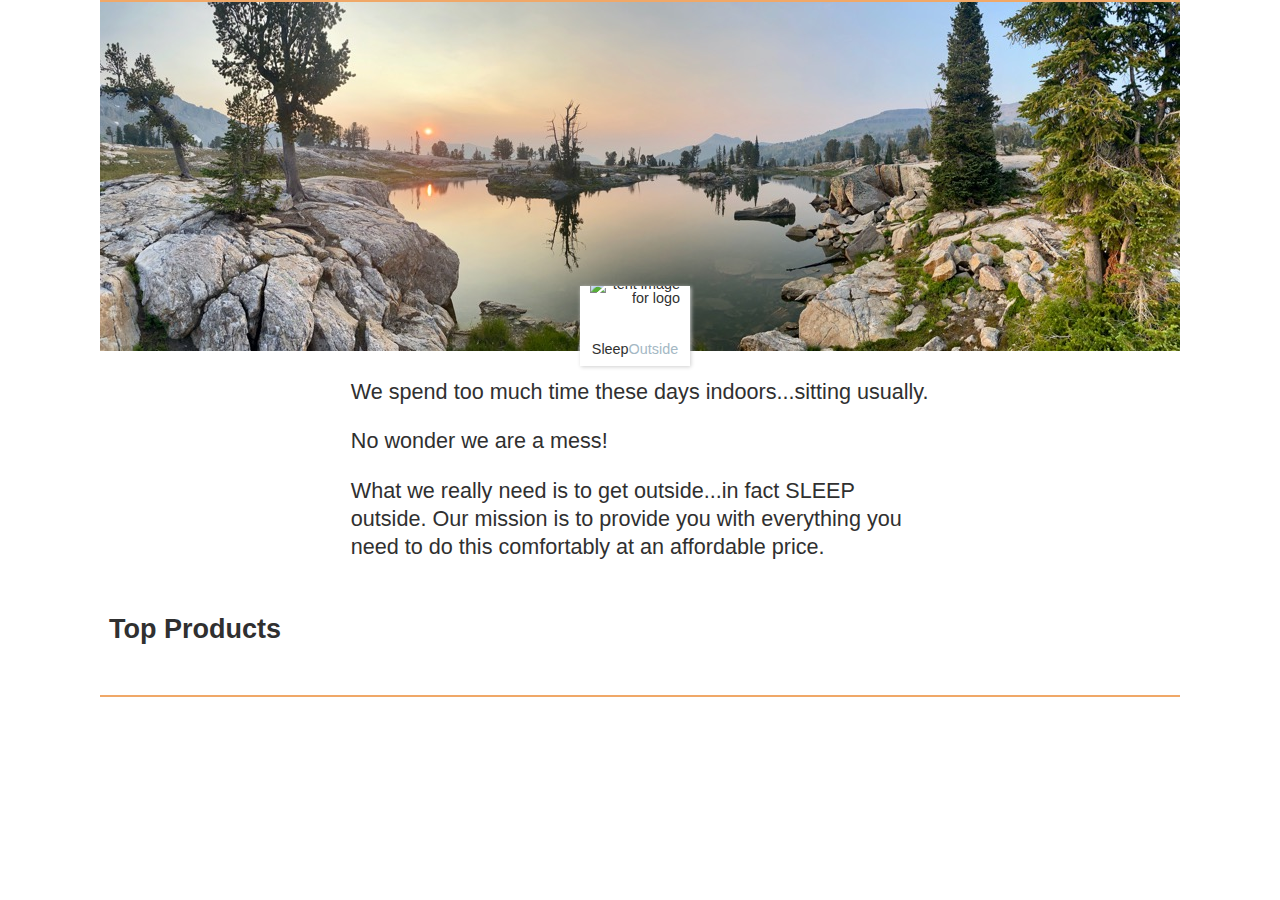
==== src/index.html @ 54a69d91 "week 4 individual" ====
<!DOCTYPE html>
<html lang="en">
  <head>
    <meta charset="UTF-8" />
    <meta name="viewport" content="width=device-width, initial-scale=1.0" />
    <title>Sleep Outside | Home</title>
    <link rel="stylesheet" href="css/style.css" />
    <!-- HTML to build a product card -->
    <template id="product-card-template">
      <li class="product-card">
        <a href="product_pages/product-details.html?product=">
          <img src="" alt="Image of " />
          <h3 class="card__brand"></h3>
          <h2 class="card__name"></h2>
          <p class="product-card__price">$</p></a
        >
      </li>
    </template>
    <script src="js/main.js" type="module"></script>
  </head>
  <body>
    <header class="divider" id="main-header"></header>
    <main class="divider">
      <div class="hero">
        <img
          src="/images/banner-sm.jpg"
          srcset="images/banner-sm.jpg 500w, images/banner.jpg"
          alt="image of a high mountain lake"
        />
        <div class="logo logo--square">
          <img src="/images/noun_Tent_2517.svg" alt="tent image for logo" />
          <div>Sleep<span class="highlight">Outside</span></div>
        </div>
      </div>
      <section class="mission">
        <p>We spend too much time these days indoors...sitting usually.</p>
        <p>No wonder we are a mess!</p>
        <p>
          What we really need is to get outside...in fact SLEEP outside. Our
          mission is to provide you with everything you need to do this
          comfortably at an affordable price.
        </p>
      </section>
      <section class="products">
        <h2>Top Products</h2>
        <ul class="product-list">
          <!-- products will go here -->
        </ul>
      </section>
    </main>
    <footer id="main-footer"></footer>
  </body>
</html>
---- src/css/style.css ----
:root {
  --font-body: Arial, Helvetica, sans-serif;
  --font-headline: Haettenschweiler, "Arial Narrow Bold", sans-serif;
  /* colors */
  --primary-color: #f0a868;
  --secondary-color: #525b0f;
  --tertiary-color: #a4b8c4;
  --light-grey: #d0d0d0;
  --dark-grey: #303030;

  /* sizes */
  --font-base: 18px;
  --small-font: 0.8em;
  --large-font: 1.2em;
}
* {
  box-sizing: border-box;
}
body {
  margin: 0;
  font-family: var(--font-body);
  font-size: var(--font-base);
  color: var(--dark-grey);
}
img {
  max-width: 100%;
}
header {
  display: flex;
  justify-content: space-between;
  padding: 0 10px;
}
.logo {
  line-height: 60px;
  width: 245px;
  overflow: hidden;
  display: flex;
  font-size: 30px;
  text-align: right;
  font-family: var(--font-headline);
}
.logo img {
  width: 60px;
  height: 60px;
}
.logo a {
  text-decoration: none;
  color: var(--font-body);
}
.hero {
  position: relative;
}
.hero .logo {
  position: absolute;
  left: calc(50% - 60px);
  bottom: -10px;
  background-color: white;
}
.logo--square {
  font-size: var(--small-font);
  width: 110px;
  height: 80px;

  flex-direction: column;
  align-items: flex-end;
  box-shadow: 1px 1px 4px var(--light-grey);
  justify-content: center;
  align-items: center;
  line-height: 1;
}
.logo--square img {
  width: 90px;
  height: 90px;
  margin-top: -1.3em;
}
.logo--square > div {
  margin-top: -1.7em;
}
/* utility classes */
.highlight {
  color: var(--tertiary-color);
}

button {
  padding: 0.5em 2em;
  background-color: var(--secondary-color);
  color: white;
  margin: auto;
  display: block;
  border: 0;
  font-size: var(--large-font);
}
.divider {
  border-bottom: 2px solid var(--primary-color);
}
/* End utility classes */

/* Cart icon styles */
.cart {
  padding-top: 1em;
  position: relative;
  text-align: center;
}

.cart svg {
  width: 25px;
}
.cart:hover svg {
  fill: gray;
}

/* End cart icon styles */

.mission {
  padding: 0 0.5em;
  /* margin: 0.5em 0; */
  line-height: 1.3;
  max-width: 600px;
  margin: auto;
}
.products {
  padding: 0.5em;
}
.product-list {
  display: flex;
  flex-flow: row wrap;
  justify-content: space-between;
  list-style-type: none;
  padding: 0;
}
.product-list a {
  text-decoration: none;
  color: var(--dark-grey);
}
/* Styles for product lists */
.product-card {
  flex: 1 1 45%;
  margin: 0.25em;
  padding: 0.5em;
  border: 1px solid var(--light-grey);
  max-width: 250px;
}
.product-card h2,
.product-card h3,
.product-card p {
  margin: 0.5em 0;
}

.card__brand {
  font-size: var(--small-font);
}

.card__name {
  font-size: 1em;
}
/* End product list card */

.product-detail {
  padding: 1em;
  max-width: 500px;
  margin: auto;
}

.product-detail img {
  width: 100%;
}

/* Start cart list card styles */
.cart-card {
  display: grid;
  grid-template-columns: 25% auto 15%;
  font-size: var(--small-font);
  /* max-height: 120px; */
  align-items: center;
}

.cart-card__image {
  grid-row: 1/3;
  grid-column: 1;
}
.cart-card p {
  margin-top: 0;
}
.cart-card .card__name {
  grid-row: 1;
  grid-column: 2;
}

.cart-card__color {
  grid-row: 2;
  grid-column: 2;
}

.cart-card__quantity {
  grid-row: 1;
  grid-column: 3;
}

.cart-card__price {
  grid-row: 2;
  grid-column: 3;
}

@media screen and (min-width: 500px) {
  body {
    max-width: 1080px;
    margin: auto;
  }
  .mission {
    font-size: 1.2em;
  }
  .cart-card {
    font-size: inherit;
    grid-template-columns: 150px auto 15%;
  }
}

footer {
  font-size: var(--small-font);
  padding: 1em;
}
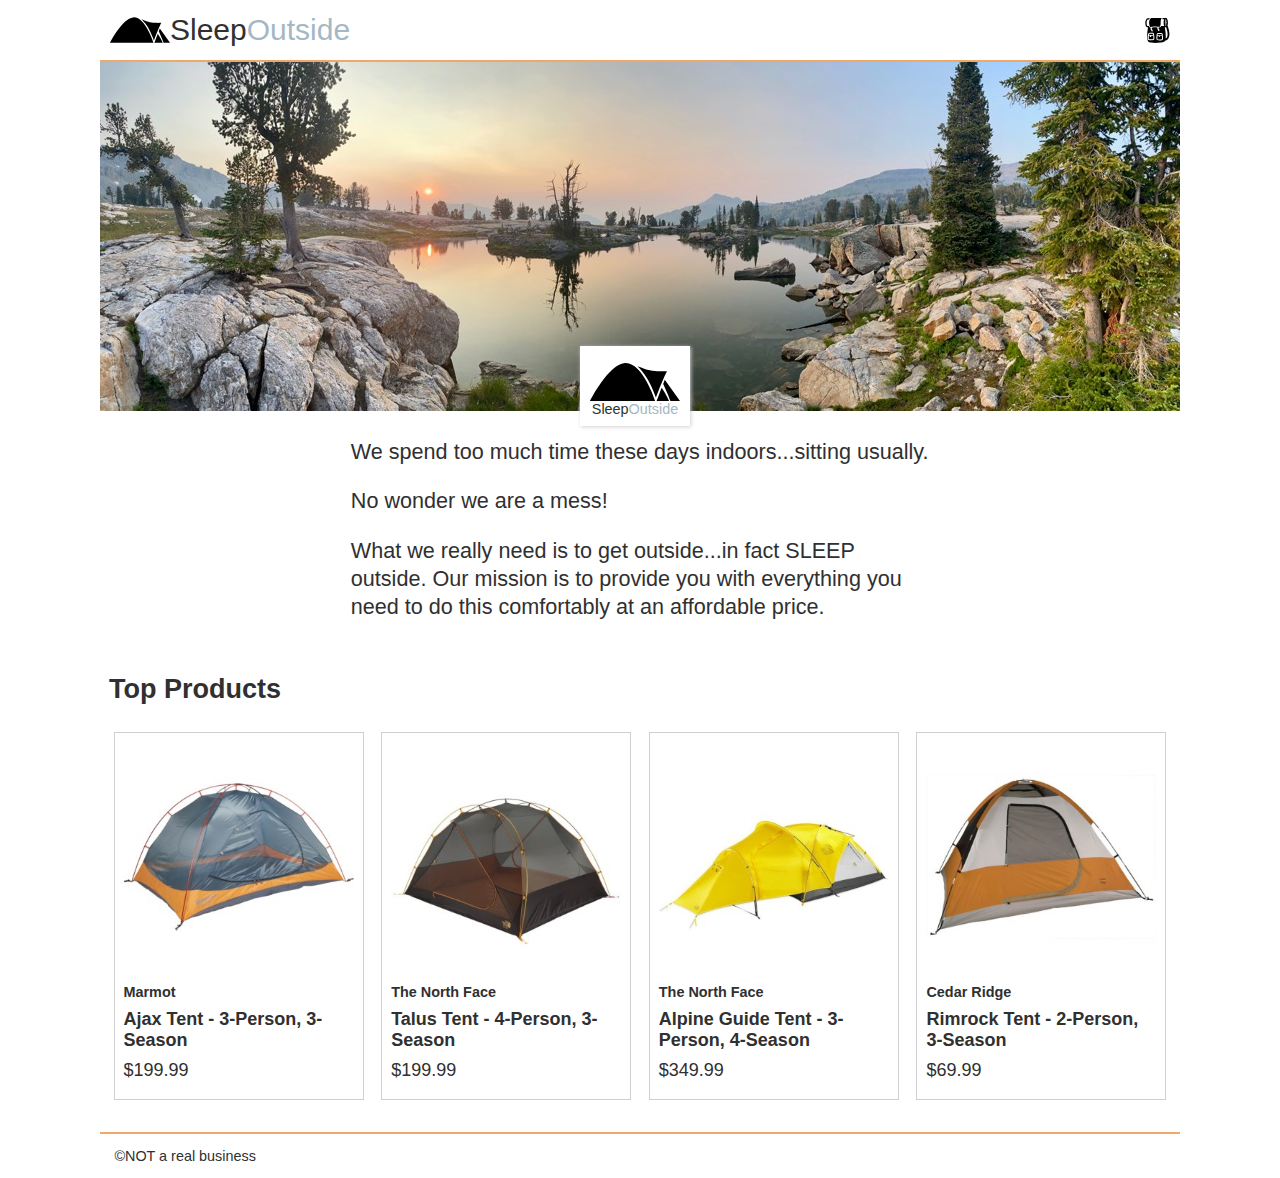
==== commit 5b60ddb0: "Completed individual activity 4" ====
--- a/src/index.html
+++ b/src/index.html
@@ -5,30 +5,19 @@
     <meta name="viewport" content="width=device-width, initial-scale=1.0" />
     <title>Sleep Outside | Home</title>
     <link rel="stylesheet" href="css/style.css" />
-    <!-- HTML to build a product card -->
-    <template id="product-card-template">
-      <li class="product-card">
-        <a href="product_pages/product-details.html?product=">
-          <img src="" alt="Image of " />
-          <h3 class="card__brand"></h3>
-          <h2 class="card__name"></h2>
-          <p class="product-card__price">$</p></a
-        >
-      </li>
-    </template>
-    <script src="js/main.js" type="module"></script>
   </head>
   <body>
-    <header class="divider" id="main-header"></header>
+    <header class="divider" id="main-header">
+    </header>
     <main class="divider">
       <div class="hero">
         <img
-          src="/images/banner-sm.jpg"
+          src="images/banner-sm.jpg"
           srcset="images/banner-sm.jpg 500w, images/banner.jpg"
           alt="image of a high mountain lake"
         />
         <div class="logo logo--square">
-          <img src="/images/noun_Tent_2517.svg" alt="tent image for logo" />
+          <img src="images/noun_Tent_2517.svg" alt="tent image for logo">
           <div>Sleep<span class="highlight">Outside</span></div>
         </div>
       </div>
@@ -44,10 +33,55 @@
       <section class="products">
         <h2>Top Products</h2>
         <ul class="product-list">
-          <!-- products will go here -->
+          <li class="product-card">
+            <a href="product_pages/marmot-ajax-3.html">
+            <img
+              src="images/tents/marmot-ajax-tent-3-person-3-season-in-pale-pumpkin-terracotta~p~880rr_01~320.jpg"
+              alt="Marmot Ajax tent"
+            />
+            <h3 class="card__brand">Marmot</h3>
+            <h2 class="card__name">Ajax Tent - 3-Person, 3-Season</h2>
+            <p class="product-card__price">$199.99</p></a>
+          </li>
+          <li class="product-card">
+            <a href="product_pages/northface-talus-4.html">
+            <img
+              src="images/tents/the-north-face-talus-tent-4-person-3-season-in-golden-oak-saffron-yellow~p~985rf_01~320.jpg"
+              alt="Talus Tent - 4-Person, 3-Season"
+            />
+            <h3 class="card__brand">The North Face</h3>
+            <h2 class="card__name">Talus Tent - 4-Person, 3-Season</h2>
+            <p class="product-card__price">$199.99</p></a>
+            </li>
+          </li>
+          <li class="product-card">
+            <a href="product_pages/northface-alpine-3.html">
+            <img
+              src="images/tents/the-north-face-alpine-guide-tent-3-person-4-season-in-canary-yellow-high-rise-grey~p~985pr_01~320.jpg"
+              alt="Alpine Guide Tent - 3-Person, 4-Season"
+            />
+            <h3 class="card__brand">The North Face</h3>
+            <h2 class="card__name">
+              Alpine Guide Tent - 3-Person, 4-Season
+            </h2>
+            <p class="product-card__price">$349.99</p></a>
+          </li>
+          <li class="product-card">
+            <a href="product_pages/cedar-ridge-rimrock-2.html">
+            <img
+              src="images/tents/cedar-ridge-rimrock-tent-2-person-3-season-in-rust-clay~p~344yj_01~320.jpg"
+              alt="Rimrock Tent - 2-Person, 3-Season"
+            />
+            <h3 class="card__brand">Cedar Ridge</h3>
+            <h2 class="card__name">
+              Rimrock Tent - 2-Person, 3-Season
+            </h2>
+            <p class="product-card__price">$69.99</p></a>
+          </li>
         </ul>
       </section>
     </main>
     <footer id="main-footer"></footer>
+    <script src="js/main.js" type="module"></script>
   </body>
 </html>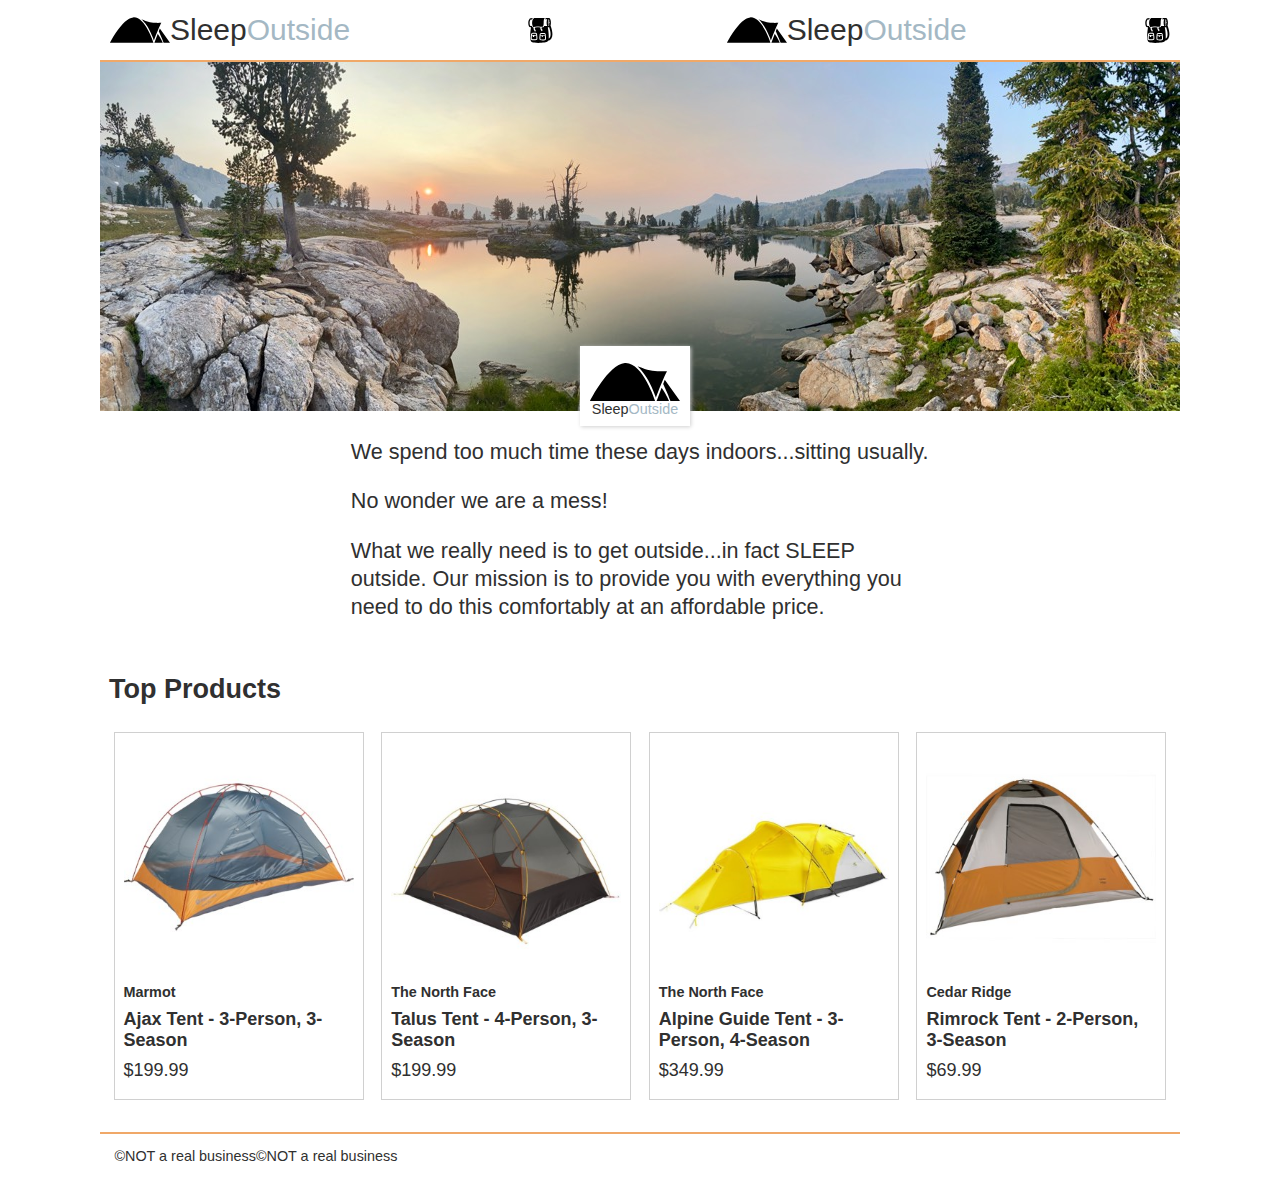
==== commit 57b26582: "changes: new directories plus dynamic header and footer by Rawin Olivera" ====
--- a/src/index.html
+++ b/src/index.html
@@ -5,9 +5,42 @@
     <meta name="viewport" content="width=device-width, initial-scale=1.0" />
     <title>Sleep Outside | Home</title>
     <link rel="stylesheet" href="css/style.css" />
+    <template id="product-card-template">
+      <li class="product-card">
+        <a href="product_pages/product-datails.html?product=">
+        <img 
+        src="" 
+        alt="Image of "
+        />
+        <h3 class="card__brand"></h3>
+        <h2 class="card__name"></h2>
+        <p class="product-card__price">$</p></a>
+      </li>
+    </template>
+    <script src="./js/main.js" type="module"></script>
   </head>
   <body>
     <header class="divider" id="main-header">
+      <div class="logo">
+        <img src="images/noun_Tent_2517.svg" alt="tent image for logo">
+        <a href="index.html"> Sleep<span class="highlight">Outside</span></a>
+      </div>
+      <div class="cart">
+        <a href="cart.html">
+          
+          <svg xmlns="http://www.w3.org/2000/svg" viewBox="0 0 100 100">
+            <path d="M18.9 32.6c1.1 2.4 2.5 3.3 5.4 3.3 1.6 0 3.6-0.3 5.9-0.6 3.2-0.5 6.9-1 11.2-1 2.1 0 4.3 0.1 6.4 0.3 2.1 0.1 4.2 0.3 6.1 0.3 3.2 0 5.2-0.4 5.9-1.2 2.7-2.7 2.8-8.8 2.9-14.6 0.1-6.7 0.2-14.5 4.6-18.7 -0.5 0-1 0-1.6 0 -14.2 0-37.5 0-41.1 0C15.6 6.2 14.9 23.6 18.9 32.6z"/>
+              <path d="M90.1 29.7c1-3.3 1.5-7.3 1.5-11.2 0-9-2.7-18.8-8.6-18.8 -0.1 0-0.2 0-0.3 0L77.8-0.1c-0.3 0.2-0.8 0.3-1.1 0.4 0 0 0 0 0 0 -0.2 0-0.3 0-0.4 0 -4.5 0.1-7 1.8-8.4 4.9l8.9-0.1c-1.6 3.6-2.4 8.7-2.4 13.5 0 4.9 0.8 9.9 2.5 13.6l-12.3 0c-0.2 0.4-0.4 0.8-0.6 1.2 -0.2 0.4-0.4 0.7-0.6 1.1 -0.1 0.1-0.1 0.2-0.2 0.3 -0.3 0.4-0.5 0.7-0.9 1.1 0 0 0 0 0 0 0 0-0.1 0.1-0.1 0.1 -0.1 0.1-0.2 0.2-0.4 0.3 -0.2 0.1-0.4 0.3-0.6 0.4 0 0 0 0 0 0 -0.4 0.2-0.9 0.4-1.4 0.6 -1.3 0.4-2.9 0.6-4.9 0.7 -0.5 1.5-1.1 4.1 0 5.5l3.1 3.9 0 0.8c0 2.8-2.3 4.8-2.8 5.2l-3-3.8c0.3-0.2 0.5-0.5 0.7-0.8l-1.8-2.3c-2.2-2.7-1.8-6.3-1.2-8.7 -0.7 0-1.4-0.1-2-0.1 -2.1-0.1-4.3-0.3-6.2-0.3 -4.1 0-7.7 0.5-10.8 1 -1 0.2-2 0.3-3 0.4 -0.5 1.5-1.2 4.4-0.1 5.9l3.1 4 0 0.8c0 2.8-2.3 4.8-2.8 5.2l-3.1-3.8c0.3-0.2 0.6-0.6 0.7-0.9l-1.8-2.4c-2.1-2.8-1.8-6.3-1.2-8.7 -1.6-0.2-2.9-0.8-4-1.7h0c-0.8-0.6-1.4-1.4-2-2.4 -0.1-0.1-0.2-0.3-0.2-0.5 -0.1-0.2-0.2-0.4-0.3-0.6 -0.3-0.6-0.5-1.2-0.7-1.8l-5.6 0c-1-0.3-3.5-4.8-3.5-13.2 0-8.1 3.7-13.1 4.9-13.2L16.4 5.6c0.9-1.9 2-3.7 3.4-5.2L11.2 0.5c-5.4 0-10.1 8.6-10.1 18.4 0 8.9 2.7 18.4 8.6 18.4h2.4c-1.8 10.7-6.6 43 0.4 56.5 0.7 1.4 4.3 3.4 12.2 4.6 20.2 3.1 49.8-0.5 54.6-5.3 0.7-0.7 1.3-1.7 1.8-2.9 2-0.3 8.2-1.7 12.4-8.4C100.1 71.5 98.9 53.9 90.1 29.7zM35.6 87.1c-2.6 2-10.5 2.1-12.1 2.1 0 0 0 0 0 0 -3.9 0-9-0.4-10.8-2.3 -2.6-2.7-1.5-13-0.6-19.1 -0.1-1.9 0-5.8 2.2-7.2 1.9-1.2 8.7-1.3 11.6-1.3 6.4 0 7.4 0.6 7.8 0.9 3 1.8 3.1 5.6 2.6 7.8C37.7 75.5 38.6 84.8 35.6 87.1zM70.1 87.5c-2.6 2-10.5 2.1-12.1 2.1 0 0 0 0 0 0 -3.9 0-9-0.4-10.8-2.3 -2.6-2.7-1.5-13-0.6-19.1 -0.1-1.9 0-5.8 2.2-7.2 1.9-1.2 8.7-1.3 11.6-1.3 6.4 0 7.4 0.6 7.8 0.9 3 1.8 3.1 5.6 2.6 7.8C72.2 76 73.1 85.3 70.1 87.5zM85.9 12.3c-0.6-1.3-1.3-2.2-1.9-2.5 -0.5-0.3-1-0.3-1.4 0 -1.7 1.1-3.2 12.2-0.6 17.9 0.4 0.9 0.9 1.1 1.3 1.1 0.1 0 0.2 0 0.3 0 1.8-0.5 2.1-6.2 1.7-8.6l-1.6 0.2c0.3 2.2 0 5.1-0.4 6.3 -2.1-5.3-0.8-14.1 0.1-15.5 0.8 0.6 2.2 3.5 3.1 8 -0.1 7.9-2.4 12.3-3.4 12.8 -1-0.5-3.4-5.2-3.4-13.5 0-8.3 2.4-13 3.4-13.5C83.7 5.4 85.1 7.9 85.9 12.3zM87.3 77.7c-1.4 2.3-3.1 3.6-4.6 4.3 1.2-12.2-1-31-3.5-44.7h3.3c0.1 0 0.3 0 0.4 0 0.6 0 1.2-0.1 1.8-0.4C92.8 60.7 90.7 72.2 87.3 77.7z"/>
+              <path d="M24.7 71v5h-5.2v-5.4c-1.4-0.3-2.7-0.6-3.7-0.9 -0.9 6.8-1.1 13.3-0.3 14.5 0.4 0.3 2.9 1.1 8 1.1h0c5 0 8.8-0.7 9.7-1.3 0.8-1.3 0.6-7.7-0.4-14.4C30.7 70.1 27.5 70.8 24.7 71z"/>
+              <path d="M58.8 68.9c2.9-0.1 6.4-0.9 8.3-1.4 0.1-0.8 0.3-2.8-0.7-3.5 -0.5-0.2-2.5-0.4-5.9-0.4 -4.9 0-8.6 0.4-9.5 0.7 -0.3 0.5-0.5 1.9-0.5 3.3C52.5 68.1 56 69 58.8 68.9z"/>
+              <path d="M24.3 68.4c2.9-0.1 6.4-0.9 8.3-1.4 0.1-0.8 0.3-2.8-0.7-3.5 -0.5-0.2-2.5-0.4-5.9-0.4 -4.9 0-8.6 0.4-9.5 0.7 -0.3 0.5-0.5 1.9-0.5 3.3C18 67.7 21.5 68.6 24.3 68.4z"/>
+              <path d="M60.1 71.4v3.3h-5.2v-3.4c-1.7-0.3-3.3-0.7-4.6-1 -0.9 6.8-1.1 13.3-0.3 14.5 0.4 0.3 2.9 1.1 8 1.1h0c5 0 8.8-0.7 9.7-1.3 0.8-1.3 0.6-7.7-0.4-14.4C65.5 70.5 62.7 71.1 60.1 71.4z"/>
+        
+            <!-- <text x="0" y="115" fill="#000000" font-size="5px" font-weight="bold" font-family="'Helvetica Neue', Helvetica, Arial-Unicode, Arial, Sans-serif">Created by Natalia Woodroffe</text>
+            <text x="0" y="120" fill="#000000" font-size="5px" font-weight="bold" font-family="'Helvetica Neue', Helvetica, Arial-Unicode, Arial, Sans-serif">from the Noun Project</text> -->
+          </svg>
+        </a>
+      </div>
     </header>
     <main class="divider">
       <div class="hero">
@@ -81,7 +114,6 @@
         </ul>
       </section>
     </main>
-    <footer id="main-footer"></footer>
-    <script src="js/main.js" type="module"></script>
+    <footer id="main-footer">&copy;NOT a real business</footer>
   </body>
 </html>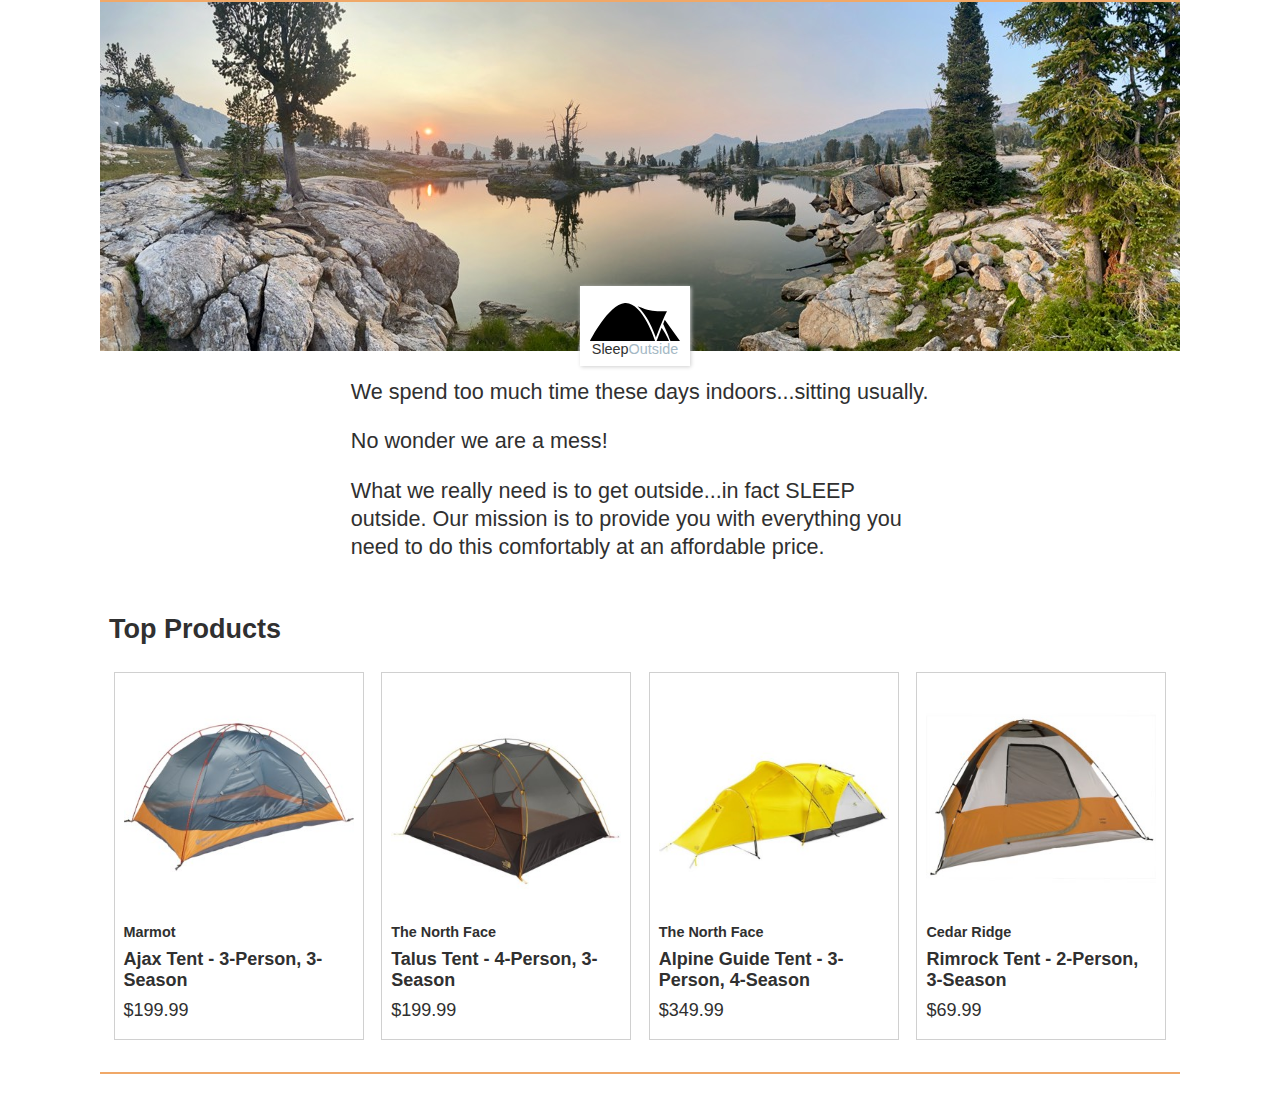
==== commit a4016df5: "fixing my individual assingment by Rawin Olivera" ====
--- a/src/index.html
+++ b/src/index.html
@@ -20,28 +20,7 @@
     <script src="./js/main.js" type="module"></script>
   </head>
   <body>
-    <header class="divider" id="main-header">
-      <div class="logo">
-        <img src="images/noun_Tent_2517.svg" alt="tent image for logo">
-        <a href="index.html"> Sleep<span class="highlight">Outside</span></a>
-      </div>
-      <div class="cart">
-        <a href="cart.html">
-          
-          <svg xmlns="http://www.w3.org/2000/svg" viewBox="0 0 100 100">
-            <path d="M18.9 32.6c1.1 2.4 2.5 3.3 5.4 3.3 1.6 0 3.6-0.3 5.9-0.6 3.2-0.5 6.9-1 11.2-1 2.1 0 4.3 0.1 6.4 0.3 2.1 0.1 4.2 0.3 6.1 0.3 3.2 0 5.2-0.4 5.9-1.2 2.7-2.7 2.8-8.8 2.9-14.6 0.1-6.7 0.2-14.5 4.6-18.7 -0.5 0-1 0-1.6 0 -14.2 0-37.5 0-41.1 0C15.6 6.2 14.9 23.6 18.9 32.6z"/>
-              <path d="M90.1 29.7c1-3.3 1.5-7.3 1.5-11.2 0-9-2.7-18.8-8.6-18.8 -0.1 0-0.2 0-0.3 0L77.8-0.1c-0.3 0.2-0.8 0.3-1.1 0.4 0 0 0 0 0 0 -0.2 0-0.3 0-0.4 0 -4.5 0.1-7 1.8-8.4 4.9l8.9-0.1c-1.6 3.6-2.4 8.7-2.4 13.5 0 4.9 0.8 9.9 2.5 13.6l-12.3 0c-0.2 0.4-0.4 0.8-0.6 1.2 -0.2 0.4-0.4 0.7-0.6 1.1 -0.1 0.1-0.1 0.2-0.2 0.3 -0.3 0.4-0.5 0.7-0.9 1.1 0 0 0 0 0 0 0 0-0.1 0.1-0.1 0.1 -0.1 0.1-0.2 0.2-0.4 0.3 -0.2 0.1-0.4 0.3-0.6 0.4 0 0 0 0 0 0 -0.4 0.2-0.9 0.4-1.4 0.6 -1.3 0.4-2.9 0.6-4.9 0.7 -0.5 1.5-1.1 4.1 0 5.5l3.1 3.9 0 0.8c0 2.8-2.3 4.8-2.8 5.2l-3-3.8c0.3-0.2 0.5-0.5 0.7-0.8l-1.8-2.3c-2.2-2.7-1.8-6.3-1.2-8.7 -0.7 0-1.4-0.1-2-0.1 -2.1-0.1-4.3-0.3-6.2-0.3 -4.1 0-7.7 0.5-10.8 1 -1 0.2-2 0.3-3 0.4 -0.5 1.5-1.2 4.4-0.1 5.9l3.1 4 0 0.8c0 2.8-2.3 4.8-2.8 5.2l-3.1-3.8c0.3-0.2 0.6-0.6 0.7-0.9l-1.8-2.4c-2.1-2.8-1.8-6.3-1.2-8.7 -1.6-0.2-2.9-0.8-4-1.7h0c-0.8-0.6-1.4-1.4-2-2.4 -0.1-0.1-0.2-0.3-0.2-0.5 -0.1-0.2-0.2-0.4-0.3-0.6 -0.3-0.6-0.5-1.2-0.7-1.8l-5.6 0c-1-0.3-3.5-4.8-3.5-13.2 0-8.1 3.7-13.1 4.9-13.2L16.4 5.6c0.9-1.9 2-3.7 3.4-5.2L11.2 0.5c-5.4 0-10.1 8.6-10.1 18.4 0 8.9 2.7 18.4 8.6 18.4h2.4c-1.8 10.7-6.6 43 0.4 56.5 0.7 1.4 4.3 3.4 12.2 4.6 20.2 3.1 49.8-0.5 54.6-5.3 0.7-0.7 1.3-1.7 1.8-2.9 2-0.3 8.2-1.7 12.4-8.4C100.1 71.5 98.9 53.9 90.1 29.7zM35.6 87.1c-2.6 2-10.5 2.1-12.1 2.1 0 0 0 0 0 0 -3.9 0-9-0.4-10.8-2.3 -2.6-2.7-1.5-13-0.6-19.1 -0.1-1.9 0-5.8 2.2-7.2 1.9-1.2 8.7-1.3 11.6-1.3 6.4 0 7.4 0.6 7.8 0.9 3 1.8 3.1 5.6 2.6 7.8C37.7 75.5 38.6 84.8 35.6 87.1zM70.1 87.5c-2.6 2-10.5 2.1-12.1 2.1 0 0 0 0 0 0 -3.9 0-9-0.4-10.8-2.3 -2.6-2.7-1.5-13-0.6-19.1 -0.1-1.9 0-5.8 2.2-7.2 1.9-1.2 8.7-1.3 11.6-1.3 6.4 0 7.4 0.6 7.8 0.9 3 1.8 3.1 5.6 2.6 7.8C72.2 76 73.1 85.3 70.1 87.5zM85.9 12.3c-0.6-1.3-1.3-2.2-1.9-2.5 -0.5-0.3-1-0.3-1.4 0 -1.7 1.1-3.2 12.2-0.6 17.9 0.4 0.9 0.9 1.1 1.3 1.1 0.1 0 0.2 0 0.3 0 1.8-0.5 2.1-6.2 1.7-8.6l-1.6 0.2c0.3 2.2 0 5.1-0.4 6.3 -2.1-5.3-0.8-14.1 0.1-15.5 0.8 0.6 2.2 3.5 3.1 8 -0.1 7.9-2.4 12.3-3.4 12.8 -1-0.5-3.4-5.2-3.4-13.5 0-8.3 2.4-13 3.4-13.5C83.7 5.4 85.1 7.9 85.9 12.3zM87.3 77.7c-1.4 2.3-3.1 3.6-4.6 4.3 1.2-12.2-1-31-3.5-44.7h3.3c0.1 0 0.3 0 0.4 0 0.6 0 1.2-0.1 1.8-0.4C92.8 60.7 90.7 72.2 87.3 77.7z"/>
-              <path d="M24.7 71v5h-5.2v-5.4c-1.4-0.3-2.7-0.6-3.7-0.9 -0.9 6.8-1.1 13.3-0.3 14.5 0.4 0.3 2.9 1.1 8 1.1h0c5 0 8.8-0.7 9.7-1.3 0.8-1.3 0.6-7.7-0.4-14.4C30.7 70.1 27.5 70.8 24.7 71z"/>
-              <path d="M58.8 68.9c2.9-0.1 6.4-0.9 8.3-1.4 0.1-0.8 0.3-2.8-0.7-3.5 -0.5-0.2-2.5-0.4-5.9-0.4 -4.9 0-8.6 0.4-9.5 0.7 -0.3 0.5-0.5 1.9-0.5 3.3C52.5 68.1 56 69 58.8 68.9z"/>
-              <path d="M24.3 68.4c2.9-0.1 6.4-0.9 8.3-1.4 0.1-0.8 0.3-2.8-0.7-3.5 -0.5-0.2-2.5-0.4-5.9-0.4 -4.9 0-8.6 0.4-9.5 0.7 -0.3 0.5-0.5 1.9-0.5 3.3C18 67.7 21.5 68.6 24.3 68.4z"/>
-              <path d="M60.1 71.4v3.3h-5.2v-3.4c-1.7-0.3-3.3-0.7-4.6-1 -0.9 6.8-1.1 13.3-0.3 14.5 0.4 0.3 2.9 1.1 8 1.1h0c5 0 8.8-0.7 9.7-1.3 0.8-1.3 0.6-7.7-0.4-14.4C65.5 70.5 62.7 71.1 60.1 71.4z"/>
-        
-            <!-- <text x="0" y="115" fill="#000000" font-size="5px" font-weight="bold" font-family="'Helvetica Neue', Helvetica, Arial-Unicode, Arial, Sans-serif">Created by Natalia Woodroffe</text>
-            <text x="0" y="120" fill="#000000" font-size="5px" font-weight="bold" font-family="'Helvetica Neue', Helvetica, Arial-Unicode, Arial, Sans-serif">from the Noun Project</text> -->
-          </svg>
-        </a>
-      </div>
-    </header>
+    <header class="divider" id="main-header"></header>
     <main class="divider">
       <div class="hero">
         <img
@@ -114,6 +93,6 @@
         </ul>
       </section>
     </main>
-    <footer id="main-footer">&copy;NOT a real business</footer>
+    <footer id="main-footer"></footer>
   </body>
 </html>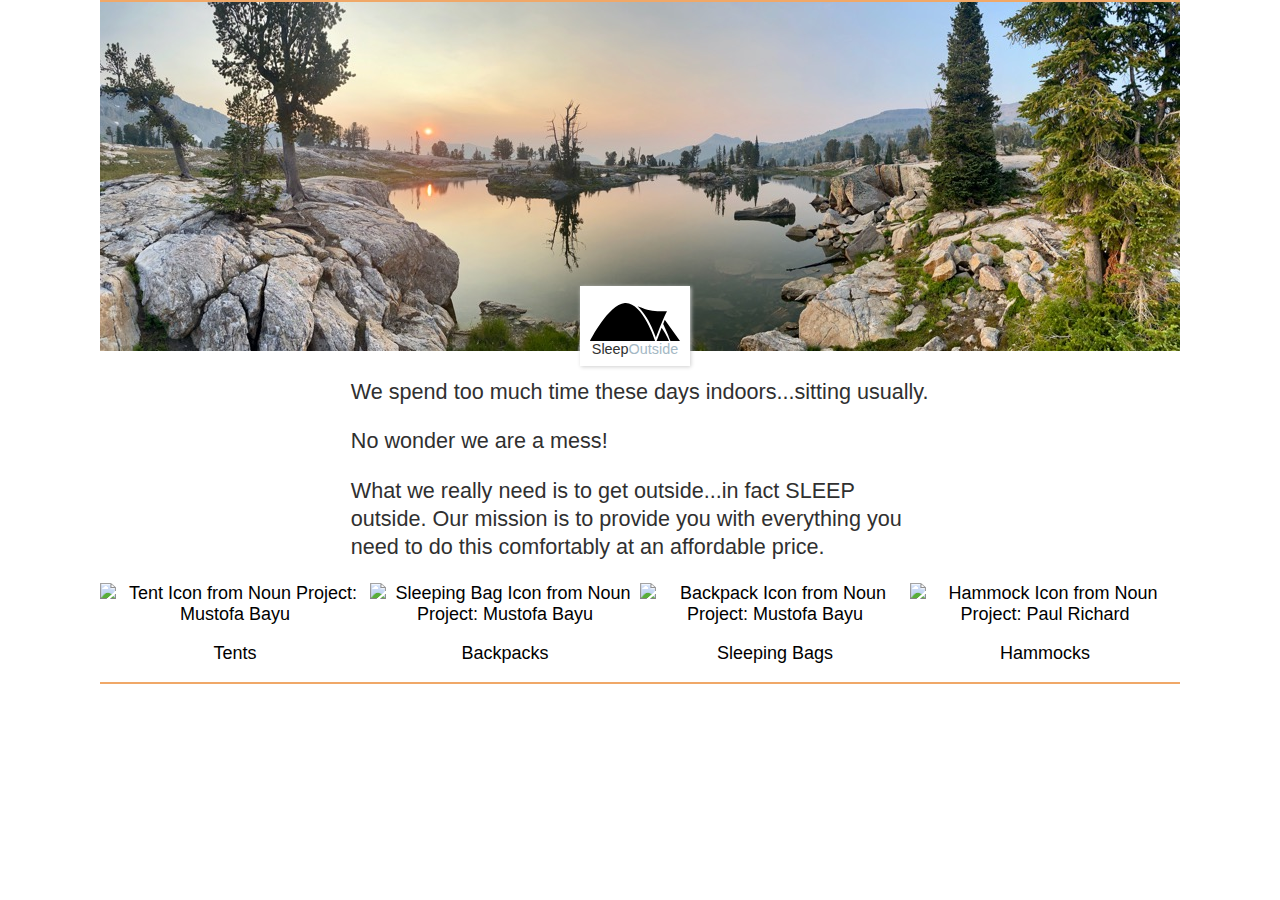
==== commit a1020c3d: "team week 05" ====
--- a/src/index.html
+++ b/src/index.html
@@ -5,22 +5,10 @@
     <meta name="viewport" content="width=device-width, initial-scale=1.0" />
     <title>Sleep Outside | Home</title>
     <link rel="stylesheet" href="css/style.css" />
-    <template id="product-card-template">
-      <li class="product-card">
-        <a href="product_pages/product-datails.html?product=">
-        <img 
-        src="" 
-        alt="Image of "
-        />
-        <h3 class="card__brand"></h3>
-        <h2 class="card__name"></h2>
-        <p class="product-card__price">$</p></a>
-      </li>
-    </template>
-    <script src="./js/main.js" type="module"></script>
   </head>
   <body>
-    <header class="divider" id="main-header"></header>
+    <header class="divider" id="main-header">
+    </header>
     <main class="divider">
       <div class="hero">
         <img
@@ -42,57 +30,34 @@
           comfortably at an affordable price.
         </p>
       </section>
-      <section class="products">
-        <h2>Top Products</h2>
-        <ul class="product-list">
-          <li class="product-card">
-            <a href="product_pages/marmot-ajax-3.html">
-            <img
-              src="images/tents/marmot-ajax-tent-3-person-3-season-in-pale-pumpkin-terracotta~p~880rr_01~320.jpg"
-              alt="Marmot Ajax tent"
-            />
-            <h3 class="card__brand">Marmot</h3>
-            <h2 class="card__name">Ajax Tent - 3-Person, 3-Season</h2>
-            <p class="product-card__price">$199.99</p></a>
-          </li>
-          <li class="product-card">
-            <a href="product_pages/northface-talus-4.html">
-            <img
-              src="images/tents/the-north-face-talus-tent-4-person-3-season-in-golden-oak-saffron-yellow~p~985rf_01~320.jpg"
-              alt="Talus Tent - 4-Person, 3-Season"
-            />
-            <h3 class="card__brand">The North Face</h3>
-            <h2 class="card__name">Talus Tent - 4-Person, 3-Season</h2>
-            <p class="product-card__price">$199.99</p></a>
-            </li>
-          </li>
-          <li class="product-card">
-            <a href="product_pages/northface-alpine-3.html">
-            <img
-              src="images/tents/the-north-face-alpine-guide-tent-3-person-4-season-in-canary-yellow-high-rise-grey~p~985pr_01~320.jpg"
-              alt="Alpine Guide Tent - 3-Person, 4-Season"
-            />
-            <h3 class="card__brand">The North Face</h3>
-            <h2 class="card__name">
-              Alpine Guide Tent - 3-Person, 4-Season
-            </h2>
-            <p class="product-card__price">$349.99</p></a>
-          </li>
-          <li class="product-card">
-            <a href="product_pages/cedar-ridge-rimrock-2.html">
-            <img
-              src="images/tents/cedar-ridge-rimrock-tent-2-person-3-season-in-rust-clay~p~344yj_01~320.jpg"
-              alt="Rimrock Tent - 2-Person, 3-Season"
-            />
-            <h3 class="card__brand">Cedar Ridge</h3>
-            <h2 class="card__name">
-              Rimrock Tent - 2-Person, 3-Season
-            </h2>
-            <p class="product-card__price">$69.99</p></a>
-          </li>
-        </ul>
+      <section class="item-category">
+        <div class="item-links">
+          <a href="product-listing/index.html?category=tents">
+            <img src="https://byui-cit.github.io/wdd330/images/category-icons/noun_Tent_3544767.svg" alt="Tent Icon from Noun Project: Mustofa Bayu"></img>
+            <p>Tents</p>
+          </a>
+        </div>
+        <div class="item-links">
+          <a href="product-listing/index.html?category=backpacks">
+            <img src="https://byui-cit.github.io/wdd330/images/category-icons/noun_Sleeping%20Bag_3544775.svg" alt="Sleeping Bag Icon from Noun Project: Mustofa Bayu"></img>
+            <p>Backpacks</p>
+          </a>
+        </div>
+        <div class="item-links">
+          <a href="product-listing/index.html?category=sleeping-bags">
+            <img src="https://byui-cit.github.io/wdd330/images/category-icons/noun_carrier%20bag_3544771.svg" alt="Backpack Icon from Noun Project: Mustofa Bayu"></img>
+            <p>Sleeping Bags</p>
+          </a>
+        </div>
+        <div class="item-links">
+          <a href="product-listing/index.html?category=hammocks">
+            <img src="https://byui-cit.github.io/wdd330/images/category-icons/noun_Hammock_791143.svg" alt="Hammock Icon from Noun Project: Paul Richard"></img>
+            <p>Hammocks</p>
+          </a>
+        </div>
       </section>
     </main>
     <footer id="main-footer"></footer>
+    <script src="js/main.js" type="module"></script>
   </body>
 </html>--- a/src/css/style.css
+++ b/src/css/style.css
@@ -219,3 +219,24 @@
   font-size: var(--small-font);
   padding: 1em;
 }
+
+.item-category {
+  display: grid;
+  grid-template-columns: 1fr 1fr 1fr 1fr;
+  width: 100%;
+
+}
+
+.item-category img{
+  width: 85px;
+}
+
+.item-links {
+  margin: 0 auto;
+  text-align: center;
+}
+
+.item-links a {
+  color: black;
+  text-decoration: none;
+}
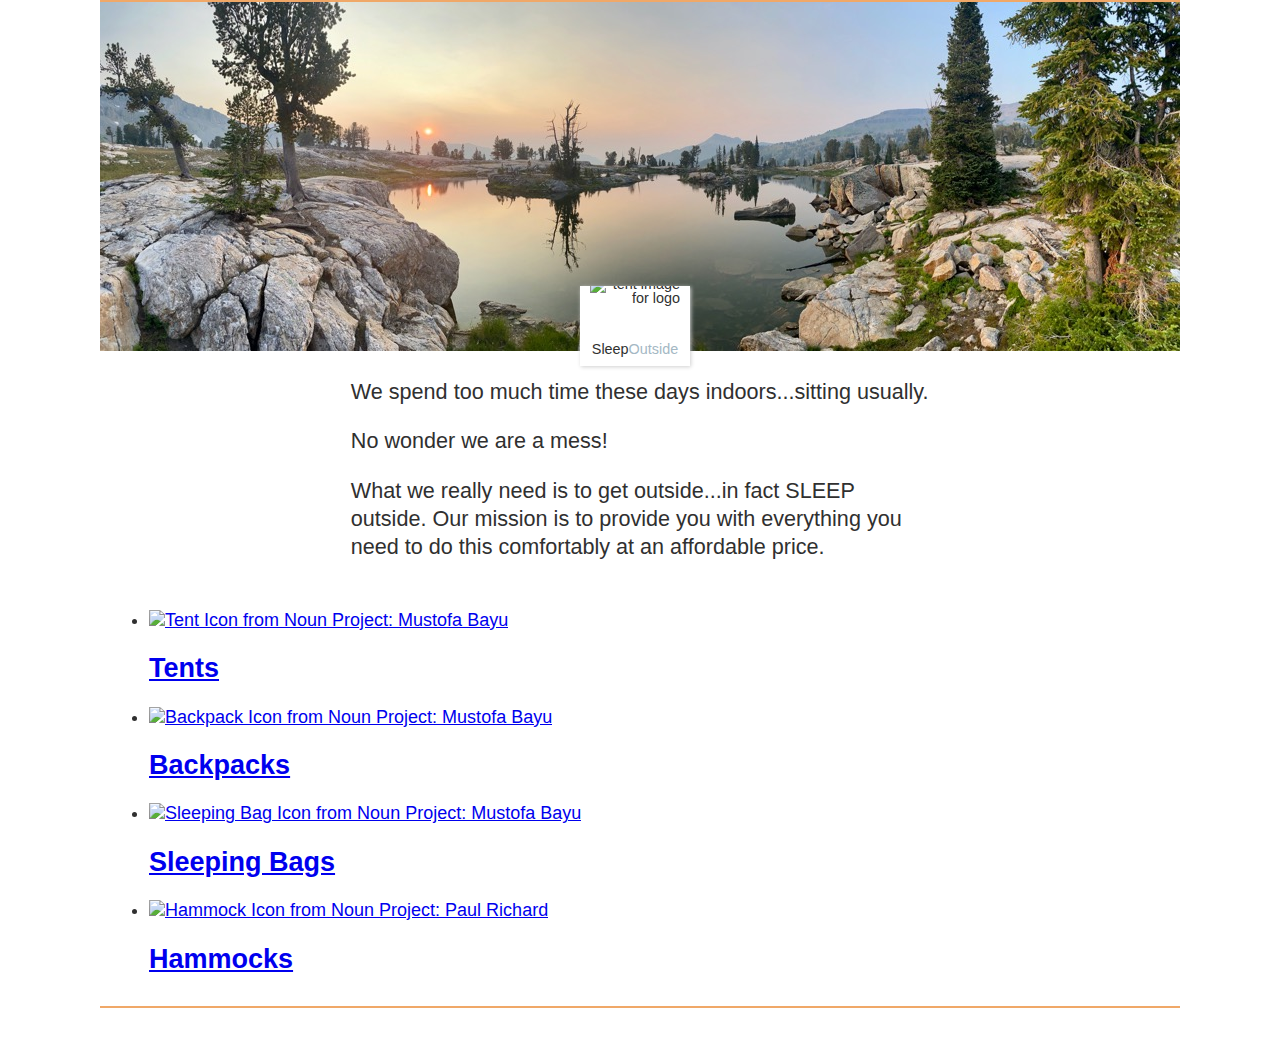
==== commit 9b227d02: "ab individual 6" ====
--- a/src/index.html
+++ b/src/index.html
@@ -5,19 +5,30 @@
     <meta name="viewport" content="width=device-width, initial-scale=1.0" />
     <title>Sleep Outside | Home</title>
     <link rel="stylesheet" href="css/style.css" />
+    <!-- HTML to build a product card -->
+    <template id="product-card-template">
+      <li class="product-card">
+        <a href="product_pages/product-details.html?product=">
+          <img src="" alt="Image of " />
+          <h3 class="card__brand"></h3>
+          <h2 class="card__name"></h2>
+          <p class="product-card__price">$</p></a
+        >
+      </li>
+    </template>
+    <script src="js/main.js" type="module"></script>
   </head>
   <body>
-    <header class="divider" id="main-header">
-    </header>
+    <header class="divider" id="main-header"></header>
     <main class="divider">
       <div class="hero">
         <img
-          src="images/banner-sm.jpg"
+          src="/images/banner-sm.jpg"
           srcset="images/banner-sm.jpg 500w, images/banner.jpg"
           alt="image of a high mountain lake"
         />
         <div class="logo logo--square">
-          <img src="images/noun_Tent_2517.svg" alt="tent image for logo">
+          <img src="/images/noun_Tent_2517.svg" alt="tent image for logo" />
           <div>Sleep<span class="highlight">Outside</span></div>
         </div>
       </div>
@@ -30,34 +41,47 @@
           comfortably at an affordable price.
         </p>
       </section>
-      <section class="item-category">
-        <div class="item-links">
-          <a href="product-listing/index.html?category=tents">
-            <img src="https://byui-cit.github.io/wdd330/images/category-icons/noun_Tent_3544767.svg" alt="Tent Icon from Noun Project: Mustofa Bayu"></img>
-            <p>Tents</p>
-          </a>
-        </div>
-        <div class="item-links">
-          <a href="product-listing/index.html?category=backpacks">
-            <img src="https://byui-cit.github.io/wdd330/images/category-icons/noun_Sleeping%20Bag_3544775.svg" alt="Sleeping Bag Icon from Noun Project: Mustofa Bayu"></img>
-            <p>Backpacks</p>
-          </a>
-        </div>
-        <div class="item-links">
-          <a href="product-listing/index.html?category=sleeping-bags">
-            <img src="https://byui-cit.github.io/wdd330/images/category-icons/noun_carrier%20bag_3544771.svg" alt="Backpack Icon from Noun Project: Mustofa Bayu"></img>
-            <p>Sleeping Bags</p>
-          </a>
-        </div>
-        <div class="item-links">
-          <a href="product-listing/index.html?category=hammocks">
-            <img src="https://byui-cit.github.io/wdd330/images/category-icons/noun_Hammock_791143.svg" alt="Hammock Icon from Noun Project: Paul Richard"></img>
-            <p>Hammocks</p>
-          </a>
-        </div>
+      <section class="products">
+        <ul class="product-grid">
+          <li>
+            <a href="product-listing/index.html?category=tents"
+              ><img
+                src="images/category-icons/noun_Tent_3544767.svg"
+                alt="Tent Icon from Noun Project: Mustofa Bayu"
+              />
+              <h2>Tents</h2>
+            </a>
+          </li>
+          <li>
+            <a href="product-listing/index.html?category=backpacks"
+              ><img
+                src="images/category-icons/noun_carrier bag_3544771.svg"
+                alt="Backpack Icon from Noun Project: Mustofa Bayu"
+              />
+              <h2>Backpacks</h2>
+            </a>
+          </li>
+          <li>
+            <a href="product-listing/index.html?category=sleeping-bags"
+              ><img
+                src="images/category-icons/noun_Sleeping Bag_3544775.svg"
+                alt="Sleeping Bag Icon from Noun Project: Mustofa Bayu"
+              />
+              <h2>Sleeping Bags</h2>
+            </a>
+          </li>
+          <li>
+            <a href="product-listing/index.html?category=hammocks"
+              ><img
+                src="images/category-icons/noun_Hammock_791143.svg"
+                alt="Hammock Icon from Noun Project: Paul Richard"
+              />
+              <h2>Hammocks</h2>
+            </a>
+          </li>
+        </ul>
       </section>
     </main>
     <footer id="main-footer"></footer>
-    <script src="js/main.js" type="module"></script>
   </body>
 </html>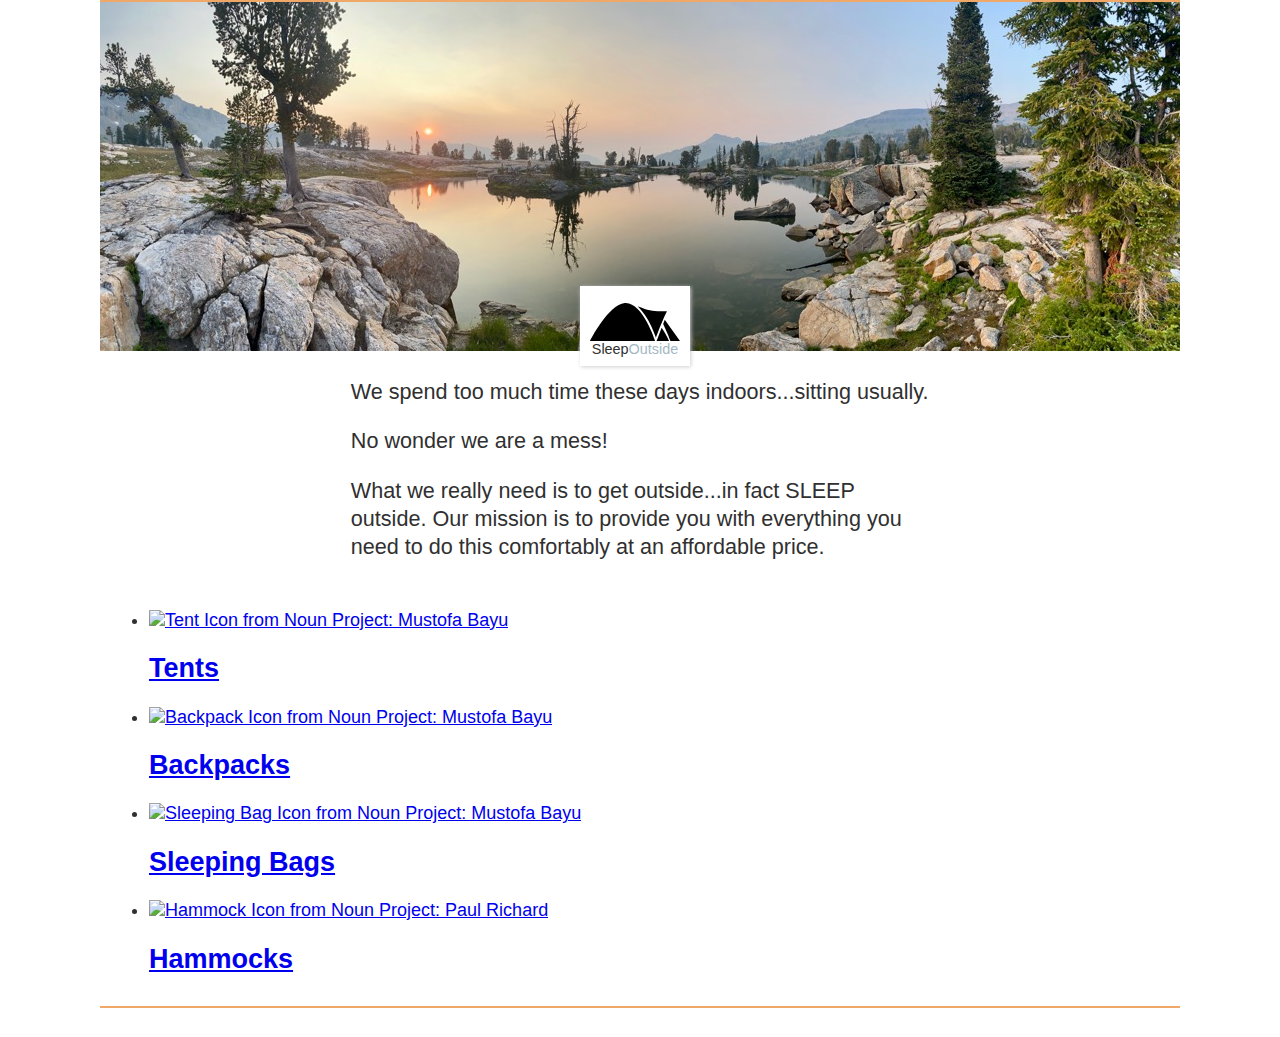
==== commit 4cdba33a: "--" ====
--- a/src/index.html
+++ b/src/index.html
@@ -23,12 +23,12 @@
     <main class="divider">
       <div class="hero">
         <img
-          src="/images/banner-sm.jpg"
+          src="images/banner-sm.jpg"
           srcset="images/banner-sm.jpg 500w, images/banner.jpg"
           alt="image of a high mountain lake"
         />
         <div class="logo logo--square">
-          <img src="/images/noun_Tent_2517.svg" alt="tent image for logo" />
+          <img src="images/noun_Tent_2517.svg" alt="tent image for logo" />
           <div>Sleep<span class="highlight">Outside</span></div>
         </div>
       </div>
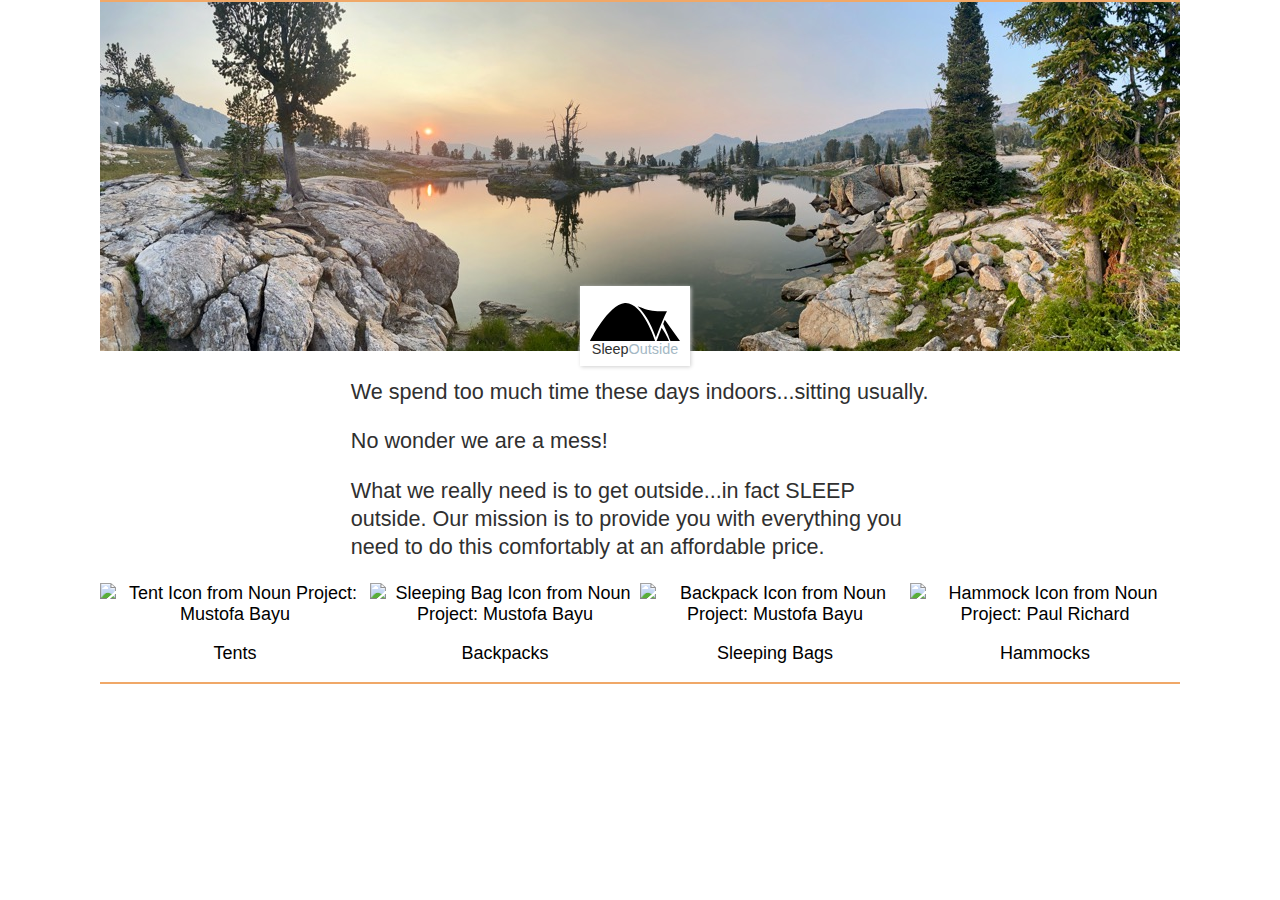
==== commit bab60ff4: "--" ====
--- a/src/index.html
+++ b/src/index.html
@@ -41,45 +41,31 @@
           comfortably at an affordable price.
         </p>
       </section>
-      <section class="products">
-        <ul class="product-grid">
-          <li>
-            <a href="product-listing/index.html?category=tents"
-              ><img
-                src="images/category-icons/noun_Tent_3544767.svg"
-                alt="Tent Icon from Noun Project: Mustofa Bayu"
-              />
-              <h2>Tents</h2>
-            </a>
-          </li>
-          <li>
-            <a href="product-listing/index.html?category=backpacks"
-              ><img
-                src="images/category-icons/noun_carrier bag_3544771.svg"
-                alt="Backpack Icon from Noun Project: Mustofa Bayu"
-              />
-              <h2>Backpacks</h2>
-            </a>
-          </li>
-          <li>
-            <a href="product-listing/index.html?category=sleeping-bags"
-              ><img
-                src="images/category-icons/noun_Sleeping Bag_3544775.svg"
-                alt="Sleeping Bag Icon from Noun Project: Mustofa Bayu"
-              />
-              <h2>Sleeping Bags</h2>
-            </a>
-          </li>
-          <li>
-            <a href="product-listing/index.html?category=hammocks"
-              ><img
-                src="images/category-icons/noun_Hammock_791143.svg"
-                alt="Hammock Icon from Noun Project: Paul Richard"
-              />
-              <h2>Hammocks</h2>
-            </a>
-          </li>
-        </ul>
+      <section class="item-category">
+        <div class="item-links">
+          <a href="product-listing/index.html?category=tents">
+            <img src="https://byui-cit.github.io/wdd330/images/category-icons/noun_Tent_3544767.svg" alt="Tent Icon from Noun Project: Mustofa Bayu"></img>
+            <p>Tents</p>
+          </a>
+        </div>
+        <div class="item-links">
+          <a href="product-listing/index.html?category=backpacks">
+            <img src="https://byui-cit.github.io/wdd330/images/category-icons/noun_Sleeping%20Bag_3544775.svg" alt="Sleeping Bag Icon from Noun Project: Mustofa Bayu"></img>
+            <p>Backpacks</p>
+          </a>
+        </div>
+        <div class="item-links">
+          <a href="product-listing/index.html?category=sleeping-bags">
+            <img src="https://byui-cit.github.io/wdd330/images/category-icons/noun_carrier%20bag_3544771.svg" alt="Backpack Icon from Noun Project: Mustofa Bayu"></img>
+            <p>Sleeping Bags</p>
+          </a>
+        </div>
+        <div class="item-links">
+          <a href="product-listing/index.html?category=hammocks">
+            <img src="https://byui-cit.github.io/wdd330/images/category-icons/noun_Hammock_791143.svg" alt="Hammock Icon from Noun Project: Paul Richard"></img>
+            <p>Hammocks</p>
+          </a>
+        </div>
       </section>
     </main>
     <footer id="main-footer"></footer>
